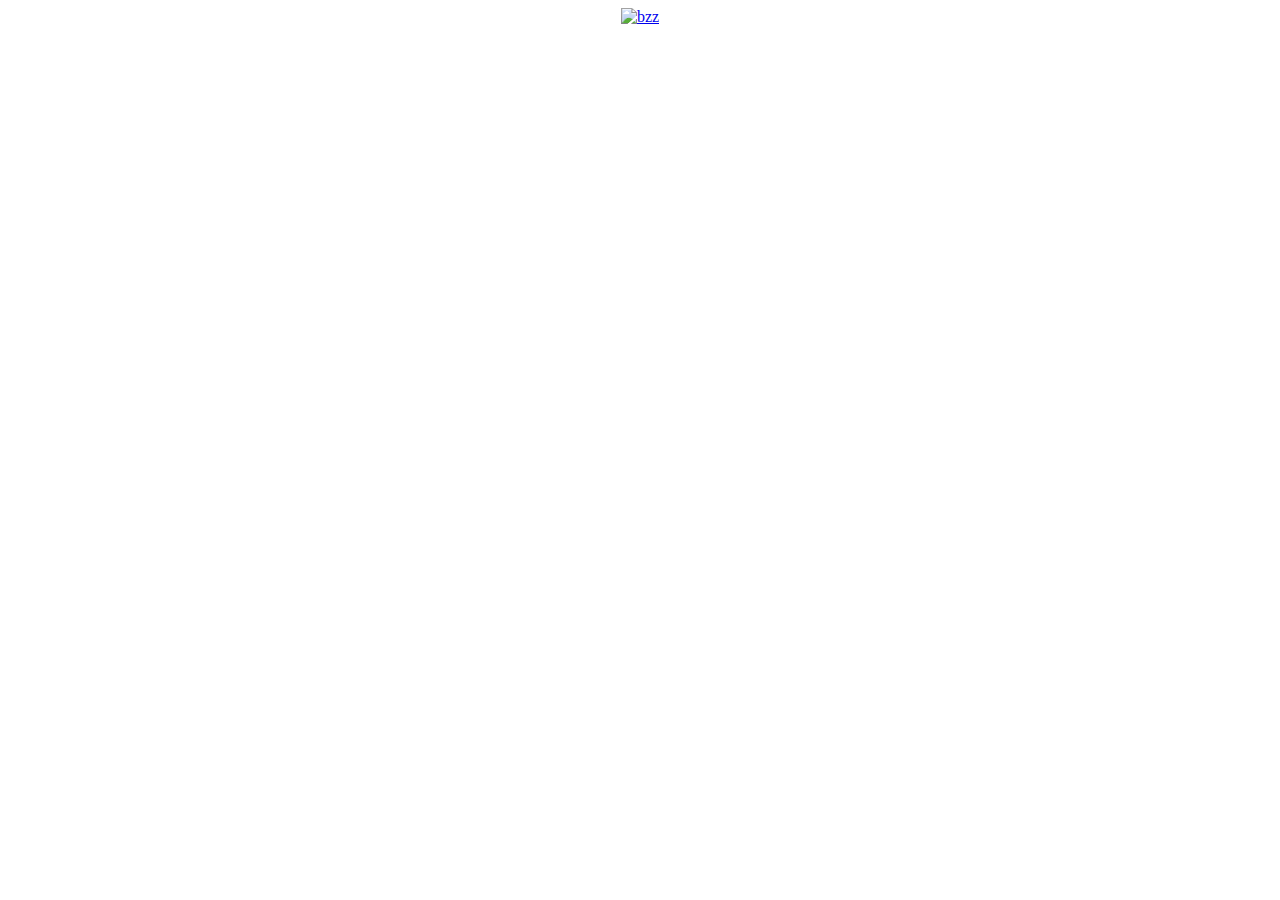
==== bazy-danych/bzee/index.html @ dcc82a0d "v1.0: webpage with ERD model." ====
<!DOCTYPE html>

<html lang="pl">
<head>
	<meta charset="utf-8" />
	<meta http-equiv="X-UA-Compatible" content="IE=edge,chrome=1" />
	<title>Bzeeeee</title>
	<link rel="shortcut icon" href="../favicon.ico" />
</head>

<body background="./bzee/clouds.gif">

  <a href="../../">
    <div style="width: 100%; height: 100%; margin-left: auto; margin-right: auto;">
      <center>
      <img src="./bzee/bee.gif" width="400" height="400" alt="bzz">
<!--  <br>-->
  
      <audio loop="loop" autoplay="autoplay">  
        <source src="./bzee/bzzzzz.mp3" />  
      </audio> 
      </center>
    </div>
  </a>
  
</body>

</html>
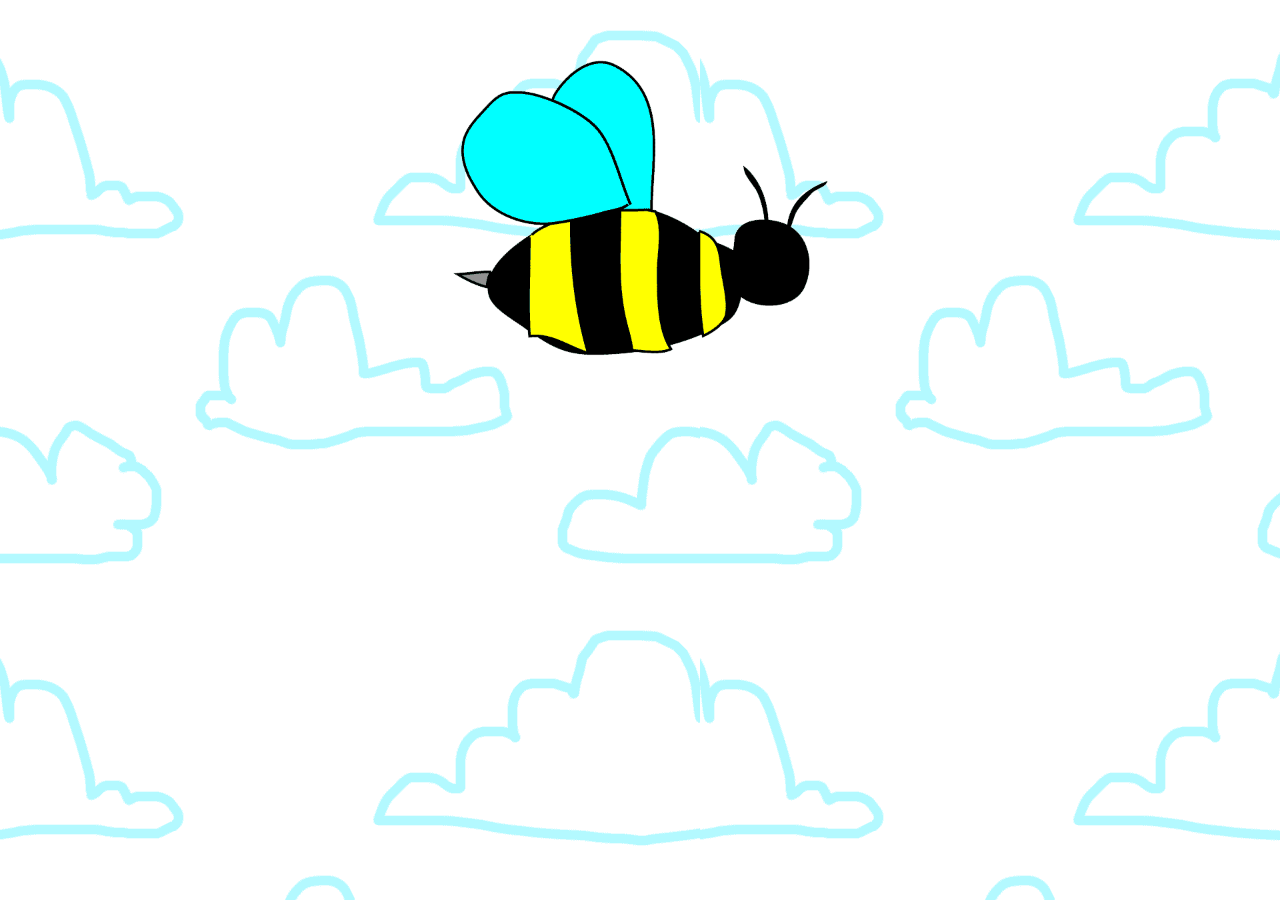
==== commit abfeea21: "Updated bzee/index.html" ====
--- a/bazy-danych/bzee/index.html
+++ b/bazy-danych/bzee/index.html
@@ -8,16 +8,16 @@
 	<link rel="shortcut icon" href="../favicon.ico" />
 </head>
 
-<body background="./bzee/clouds.gif">
+<body background="./clouds.gif">
 
   <a href="../../">
     <div style="width: 100%; height: 100%; margin-left: auto; margin-right: auto;">
       <center>
-      <img src="./bzee/bee.gif" width="400" height="400" alt="bzz">
+      <img src="./bee.gif" width="400" height="400" alt="bzz">
 <!--  <br>-->
   
       <audio loop="loop" autoplay="autoplay">  
-        <source src="./bzee/bzzzzz.mp3" />  
+        <source src="./bzzzzz.mp3" />  
       </audio> 
       </center>
     </div>
